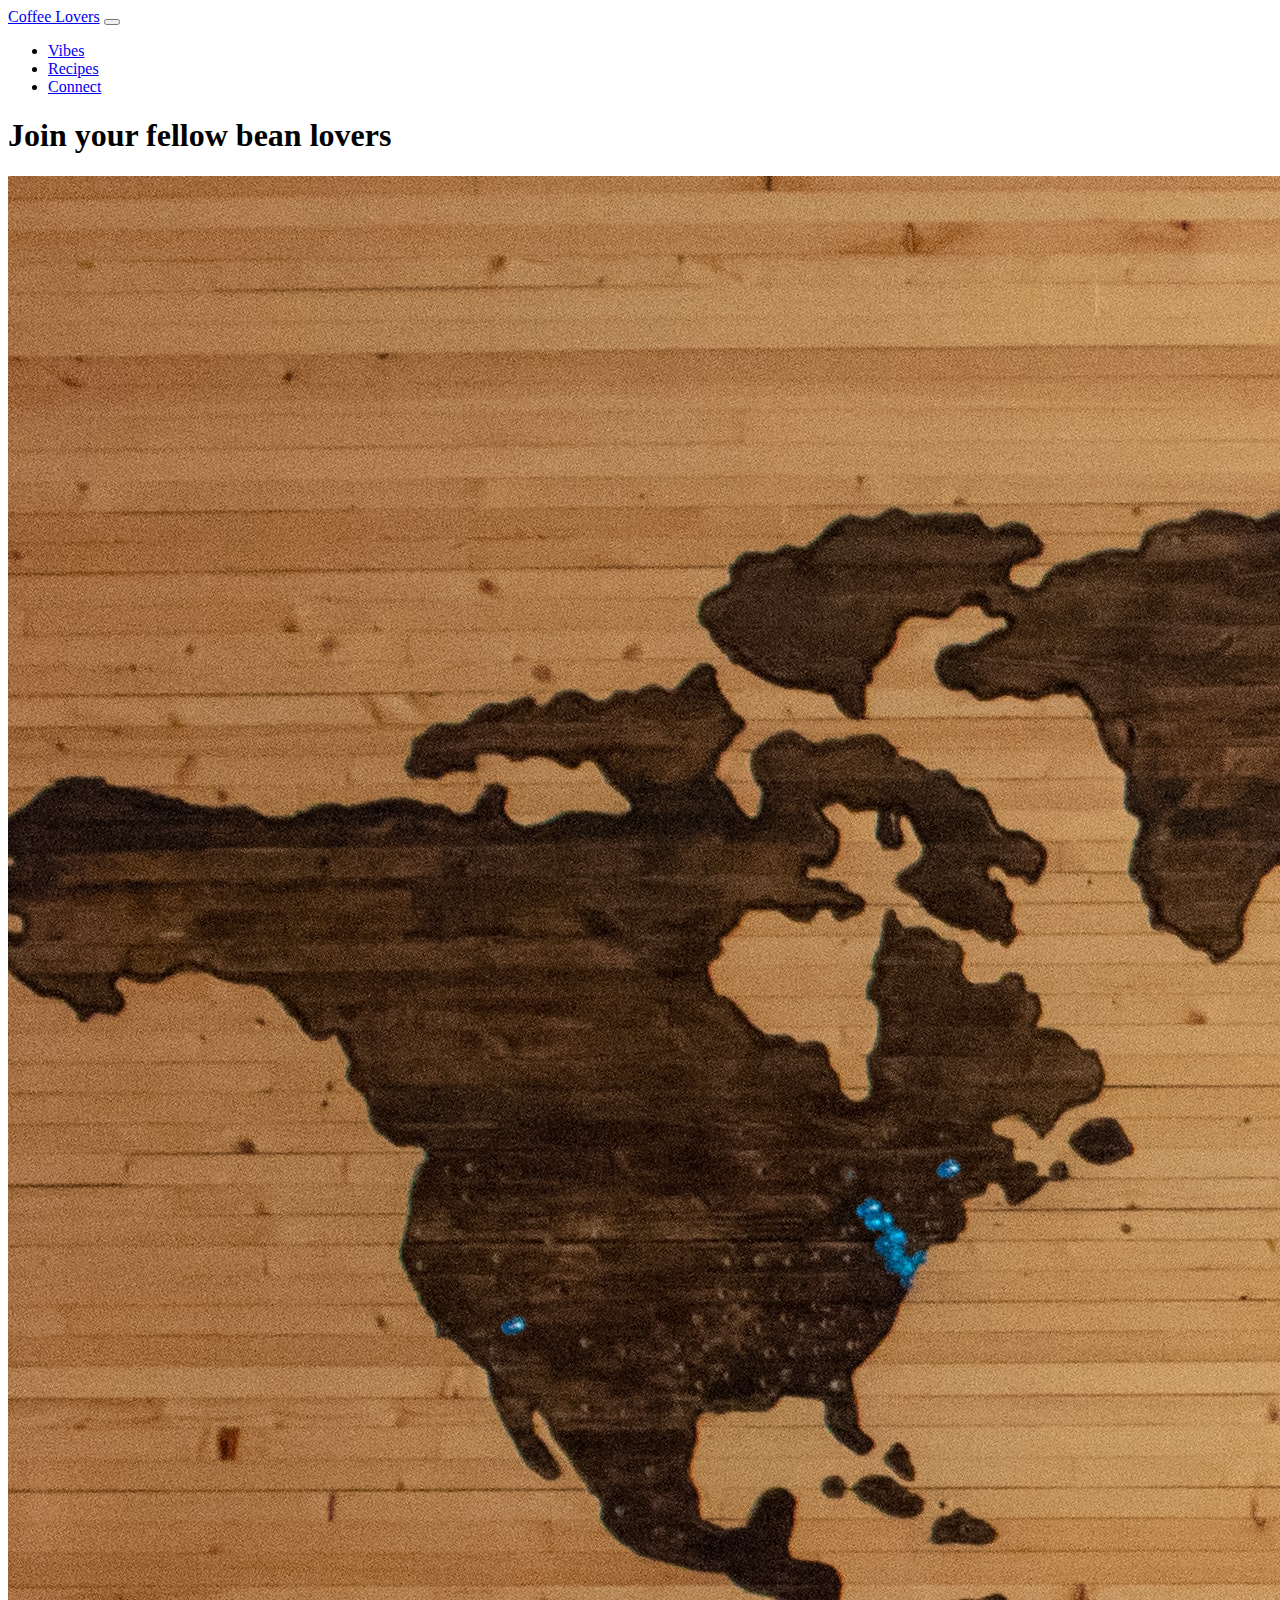
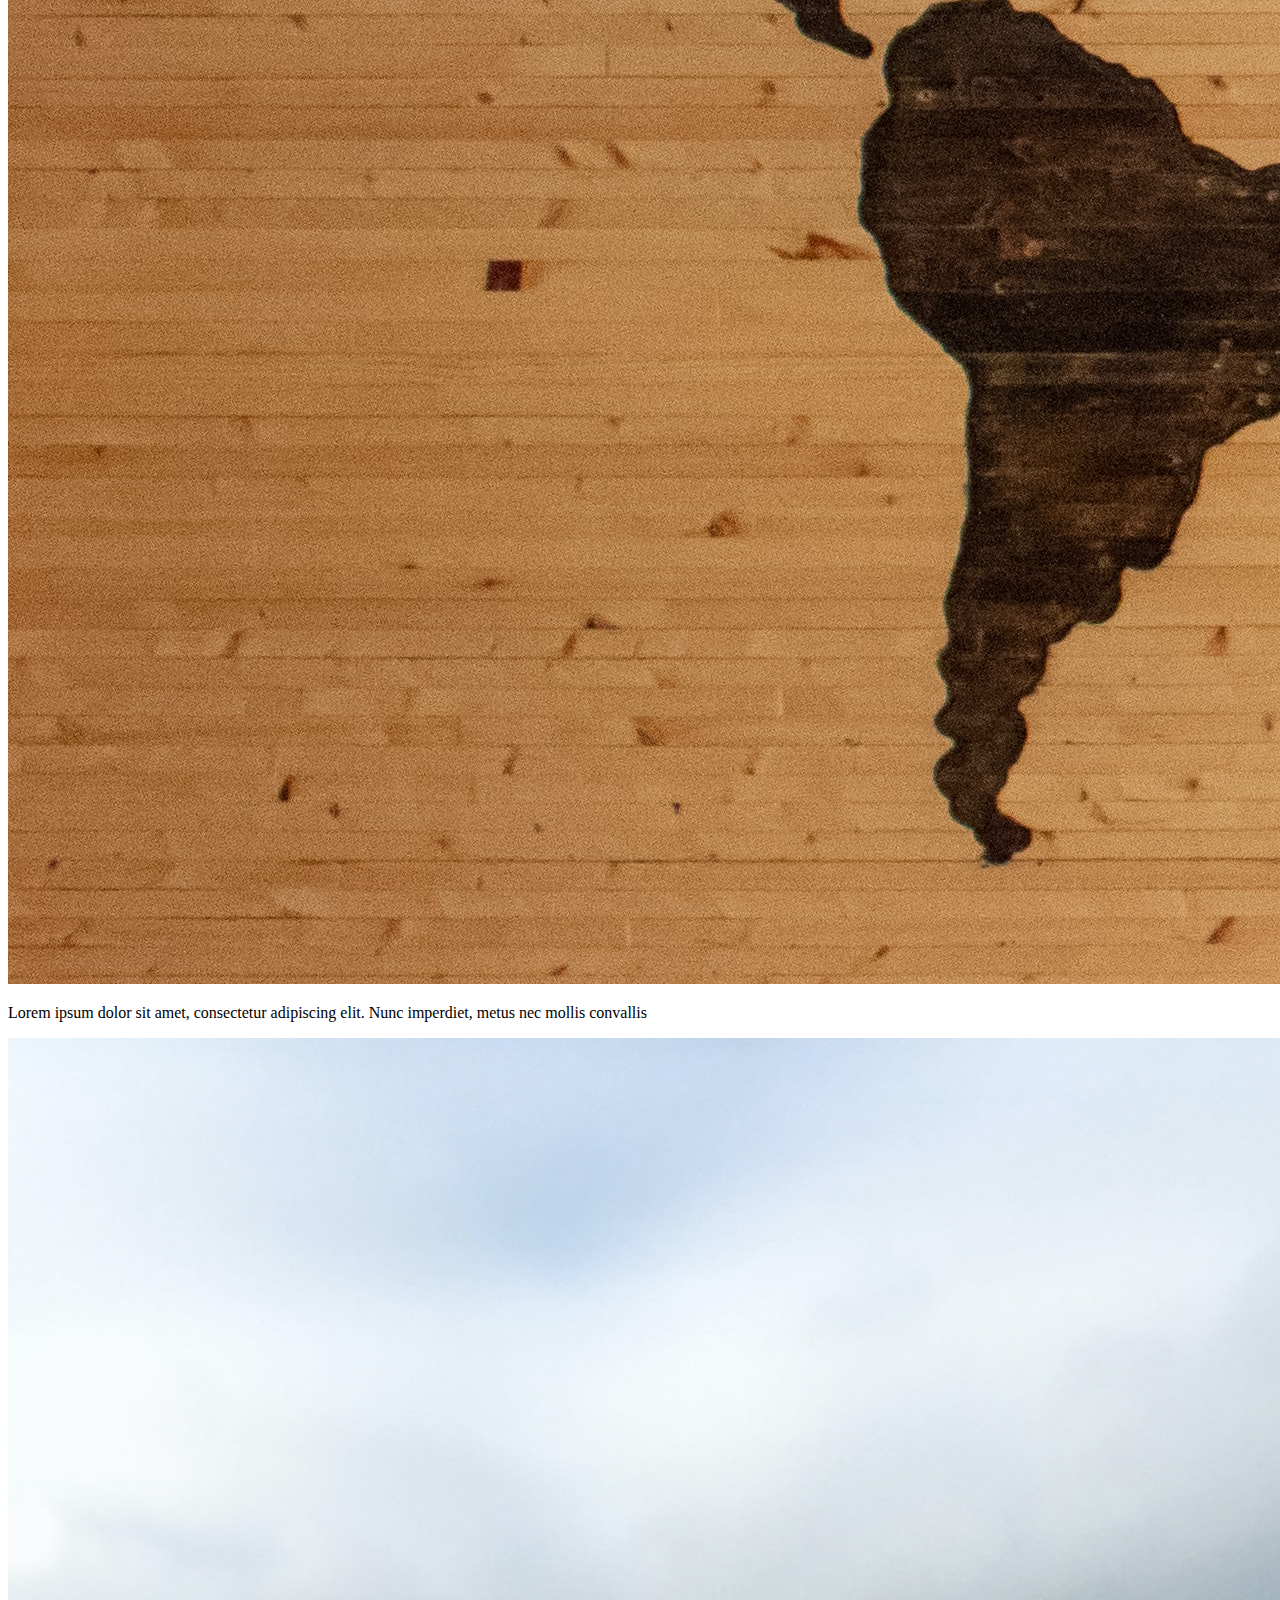
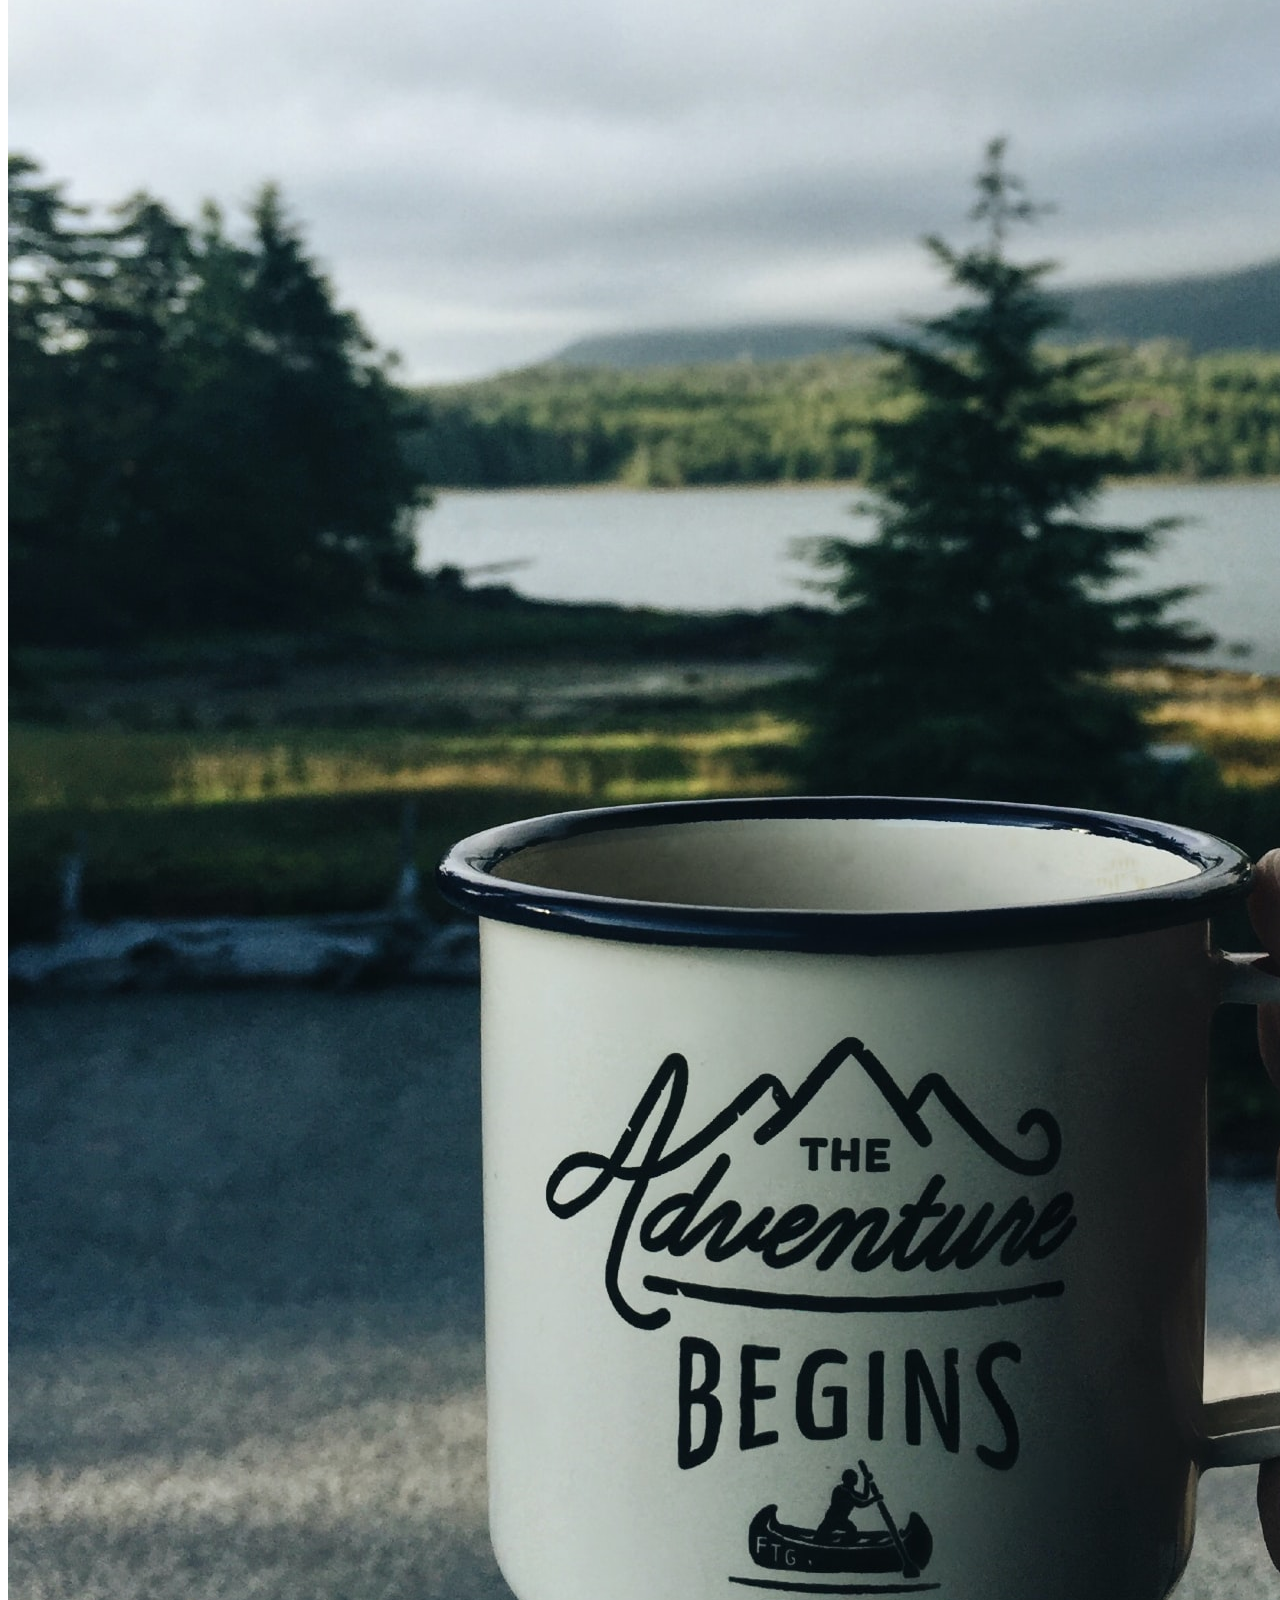
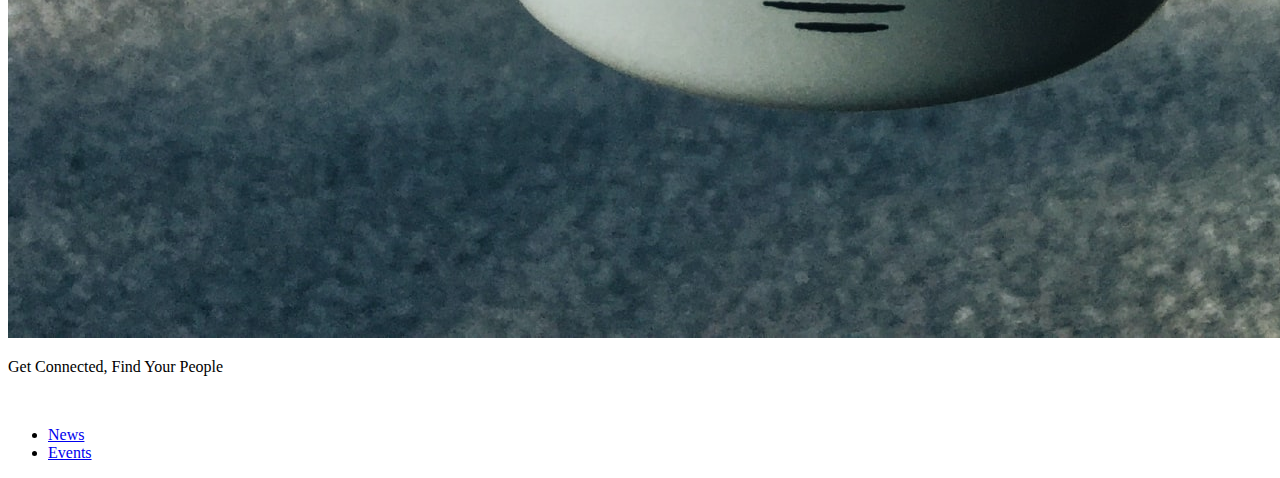
==== connect.html @ 0e3c5ec2 "started connect pg, set up nav pages" ====
<!DOCTYPE html>
<head>

    <!-- This is some metadata! It allows us to specify useful things such as keywords and your website's description -->
    <meta charset="UTF-8">
    <meta name="viewport" content="width=device-width, intitial-scale=1.0">
    <meta name="keywords" content="Coffee, Fans, Coffee Shop">
    <meta name="description" content="This is a site for all coffee fanatics!">
    <meta name="author" content="Ash - lil-p3tri3">
    
    <!-- This is your page's title! It's what is shown on Google and in the tab at the top of the screen -->
    <title>Coffee Lovers</title>
    
    <!-- CSS is how we style our website! We're including a Boostrap CSS file, as well as one you can edit -->
    <link href="https://cdn.jsdelivr.net/npm/bootstrap@5.0.2/dist/css/bootstrap.min.css" rel="stylesheet" integrity="sha384-EVSTQN3/azprG1Anm3QDgpJLIm9Nao0Yz1ztcQTwFspd3yD65VohhpuuCOmLASjC" crossorigin="anonymous">
    <link href="./assets/css/styles.css" rel="stylesheet"> <!-- You can edit this file and include your own styles -->

</head>

<!-- Anything you put in your body is visible on your website -->
<body>

    <!-- This is your navbar. It shows links at the top of the page. -->
    <nav class="navbar navbar-expand-lg navbar-light bg-light">
        <div class="container-fluid">
            <a class="navbar-brand" href="/">Coffee Lovers</a>
         
            <!-- This is some Bootstrap magic. It automatically minimizes your navbar on mobile-->
            <button class="navbar-toggler" type="button" data-bs-toggle="collapse" data-bs-target="#navbarSupportedContent" aria-controls="navbarSupportedContent" aria-expanded="false" aria-label="Toggle navigation">
            <span class="navbar-toggler-icon"></span>
            </button>
            <div class="collapse navbar-collapse" id="navbarSupportedContent">
            <ul class="navbar-nav me-auto mb-2 mb-lg-0">
                <li class="nav-item">
                    <a class="nav-link active" aria-current="page" href="/vibes.html">Vibes</a>
                </li>
                <li class="nav-item">
                    <a class="nav-link" href="/recipes.html">Recipes</a>
                </li>
                <li class="nav-item">
                    <a class="nav-link" href="/connect.html">Connect</a>
                </li>
            </ul>
            </div>
        </div>
    </nav>


    <!-- This is a container! It automatically pushes your content in from the sides! -->
    <div class="container">
        <h1>Join your fellow bean lovers</h1>

        <!-- This is an example 2 column layout! It's responsive too! -->
        <div class="row">
            <div class="col-12 col-lg-8">
                
                <!-- Here's an example carousell! It displays multiple images and you can include your own! -->
                <!-- Make sure the photos are the same dimensions to help the carousell behave well -->
                <div id="carouselExampleSlidesOnly" class="carousel slide" data-bs-ride="carousel">
                    <!-- ❕ You should swap these to be your own images -->
                    <div class="carousel-inner">
                      <div class="carousel-item active">
                        <img src="./assets/images/map.jpg" class="d-block w-100" alt="❕ Enter alt text here for accessibility">
                      </div>
                    </div>
                  </div>

                <!-- These are placeholder paragraphs -->
                <p>Lorem ipsum dolor sit amet, consectetur adipiscing elit. Nunc imperdiet, metus nec mollis convallis</p>
                
                </div>
            <div class="col-12 col-lg-4">

                 <!-- This is an example card. You can include one for you and your teammates -->
                <div class="card" style="width: 18rem;">
                    <img src="./assets/images/adventure.jpg" class="card-img-top" alt="...">
                    <div class="card-body">
                        <p class="card-text"> Get Connected, Find Your People </p>
                    </div>
                </div>   
                <br />
                <!-- You might want to include some links in your sidebar too -->
                <ul class="list-group">
                    <li class="list-group-item"><a href="https://dailycoffeenews.com/">News</li>
                    <li class="list-group-item"><a href="https://worldcoffeeevents.org/">Events</li>
                  </ul>
            </div> 
        </div>
    </div>

    <!-- This is Bootstrap's JavaScript! Including it is what makes our website's interactive stuff work! -->
    <script src="https://cdn.jsdelivr.net/npm/bootstrap@5.0.2/dist/js/bootstrap.bundle.min.js" integrity="sha384-MrcW6ZMFYlzcLA8Nl+NtUVF0sA7MsXsP1UyJoMp4YLEuNSfAP+JcXn/tWtIaxVXM" crossorigin="anonymous"></script>

    <!-- You might want to include your own scripts too. We've included an example file with one in here-->
    <script src="./assets/js/scripts.js"></script>
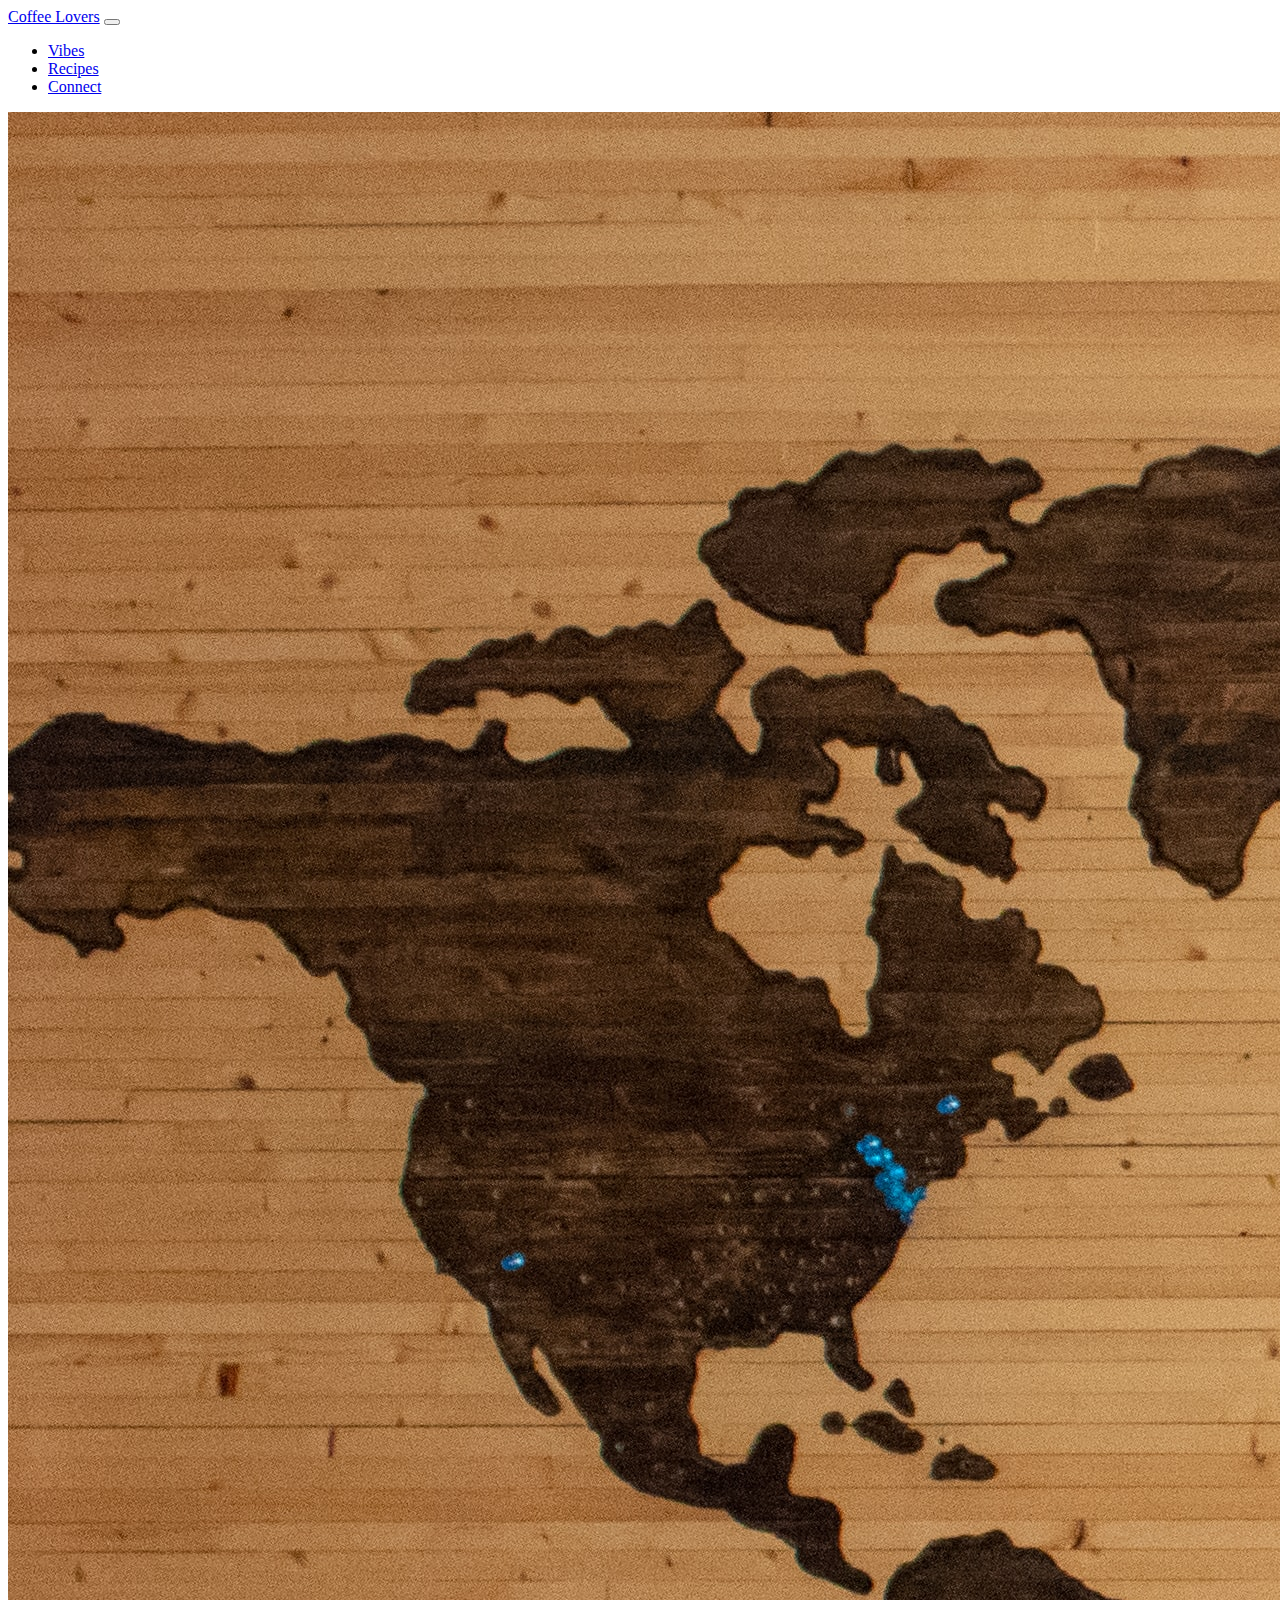
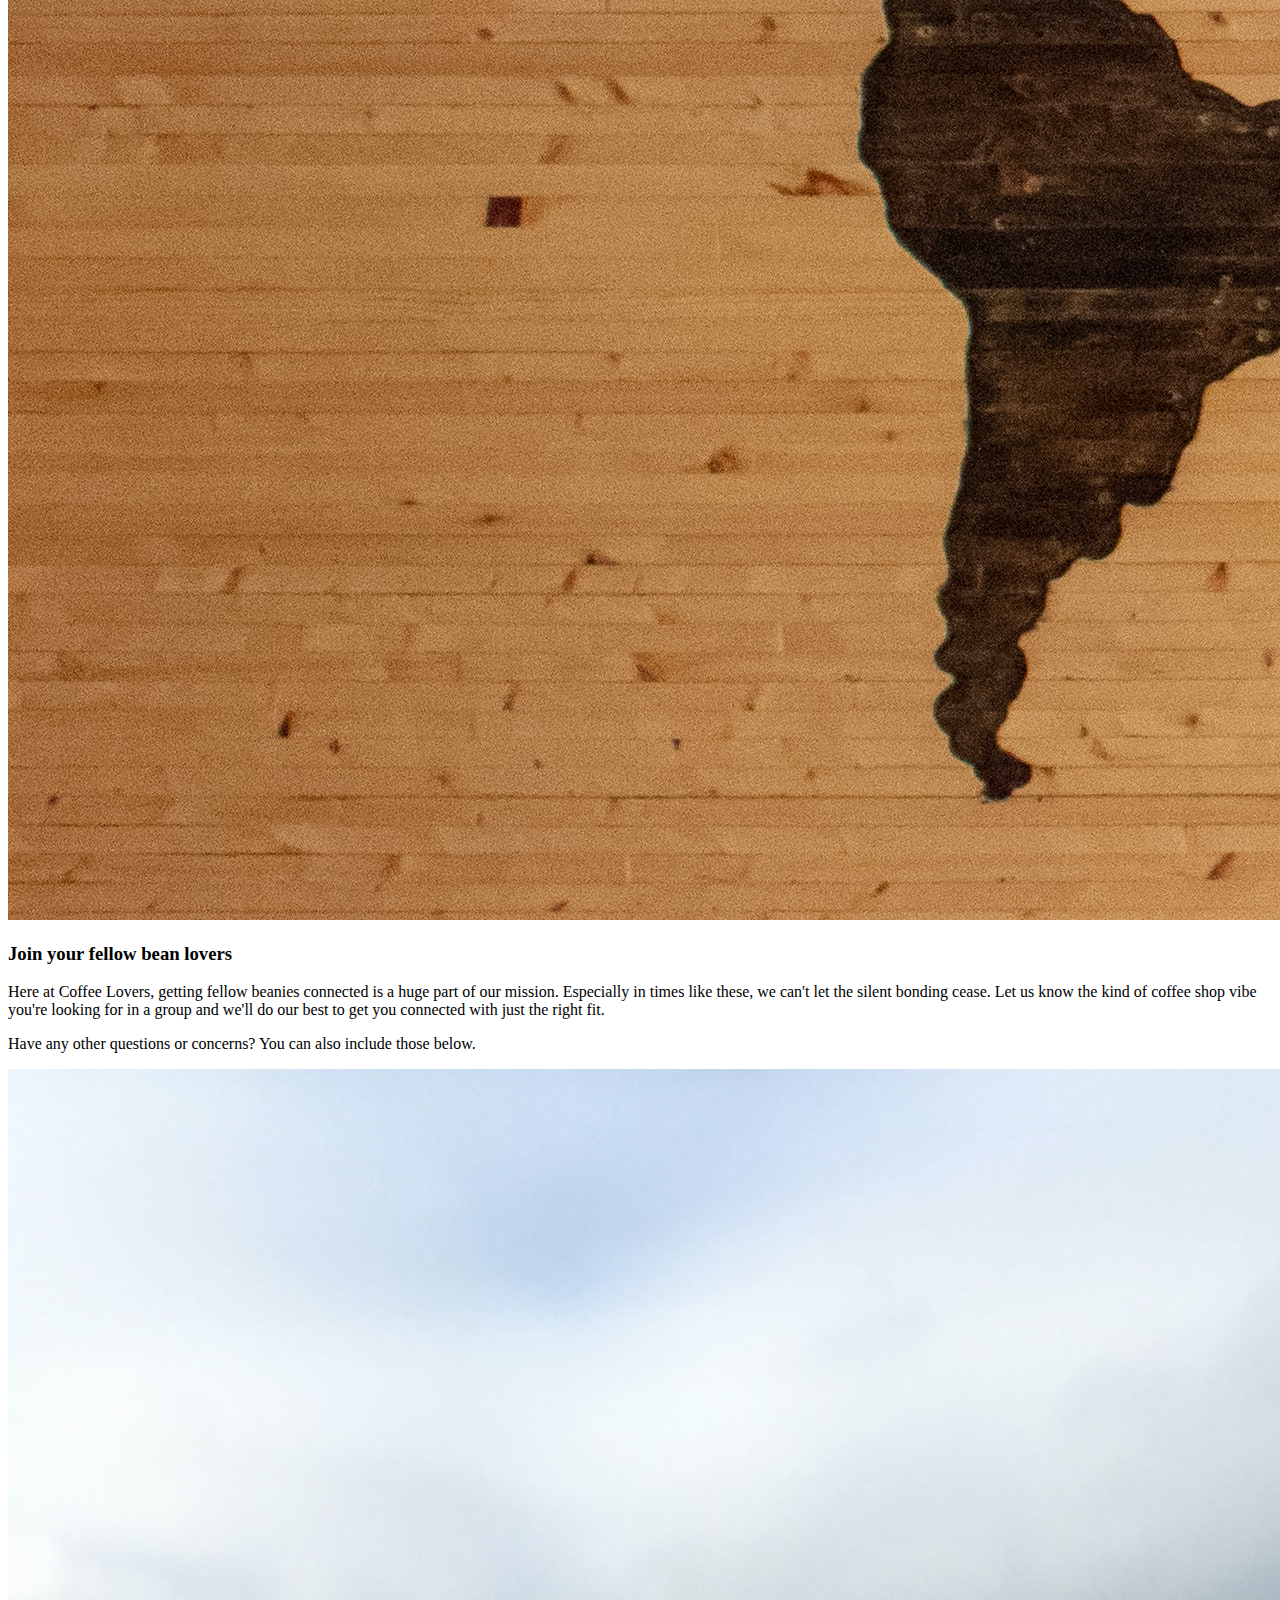
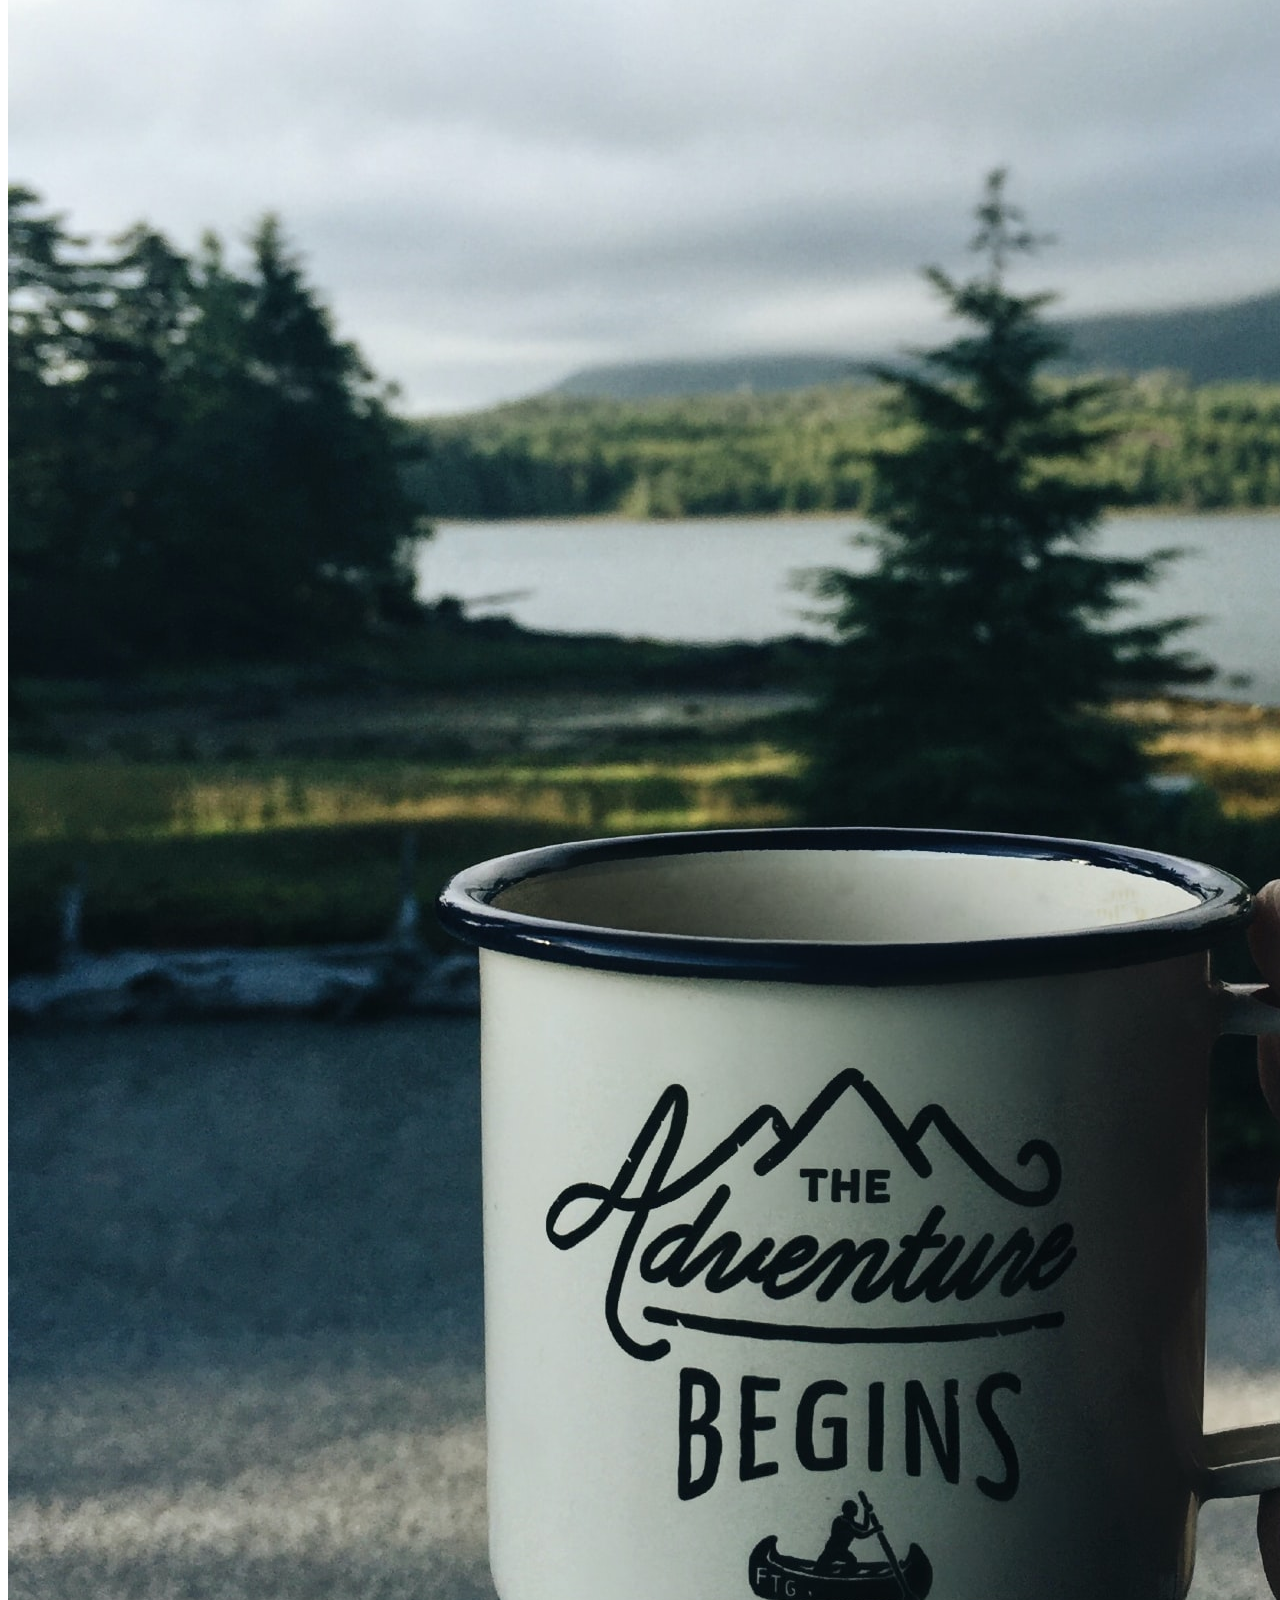
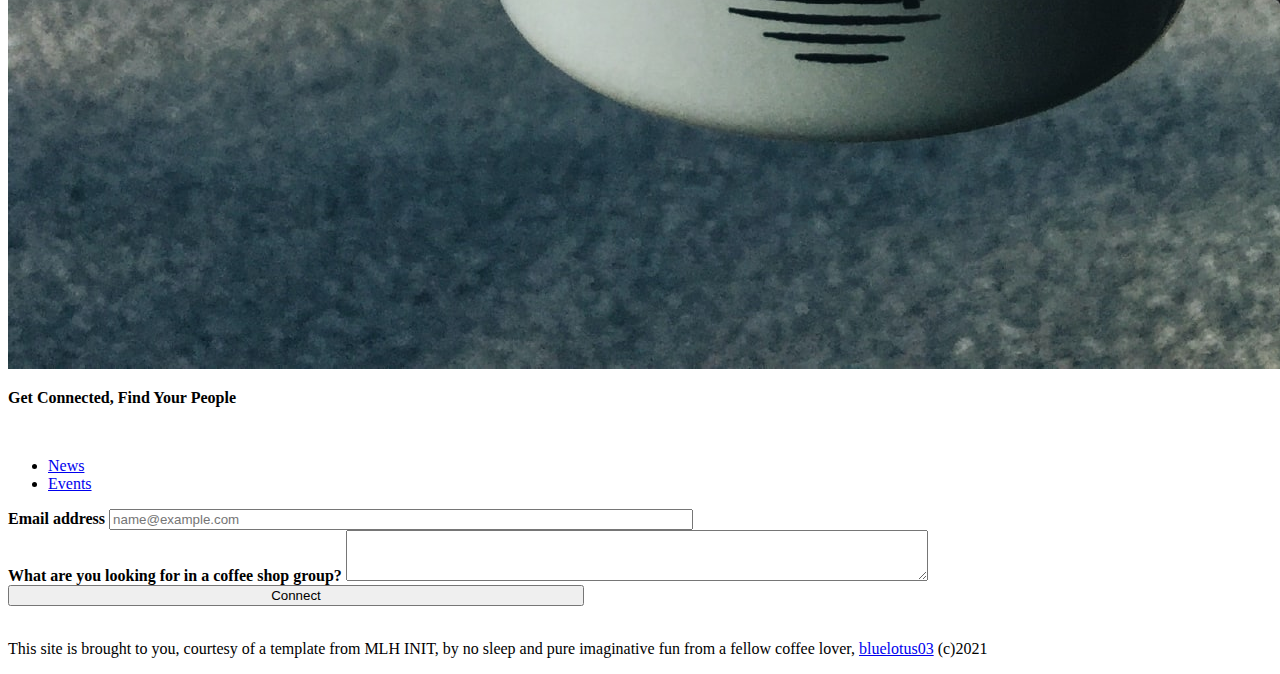
==== commit c3865fb1: "changed username to match new one on GH" ====
--- a/connect.html
+++ b/connect.html
@@ -32,13 +32,13 @@
             <div class="collapse navbar-collapse" id="navbarSupportedContent">
             <ul class="navbar-nav me-auto mb-2 mb-lg-0">
                 <li class="nav-item">
-                    <a class="nav-link active" aria-current="page" href="/vibes.html">Vibes</a>
+                    <a class="nav-link" aria-current="page" href="/vibes.html">Vibes</a>
                 </li>
                 <li class="nav-item">
                     <a class="nav-link" href="/recipes.html">Recipes</a>
                 </li>
                 <li class="nav-item">
-                    <a class="nav-link" href="/connect.html">Connect</a>
+                    <a class="nav-link active" href="/connect.html">Connect</a>
                 </li>
             </ul>
             </div>
@@ -48,7 +48,6 @@
 
     <!-- This is a container! It automatically pushes your content in from the sides! -->
     <div class="container">
-        <h1>Join your fellow bean lovers</h1>
 
         <!-- This is an example 2 column layout! It's responsive too! -->
         <div class="row">
@@ -66,7 +65,9 @@
                   </div>
 
                 <!-- These are placeholder paragraphs -->
-                <p>Lorem ipsum dolor sit amet, consectetur adipiscing elit. Nunc imperdiet, metus nec mollis convallis</p>
+                <h3>Join your fellow bean lovers</h3>
+                <p>Here at Coffee Lovers, getting fellow beanies connected is a huge part of our mission. Especially in times like these, we can't let the silent bonding cease. Let us know the kind of coffee shop vibe you're looking for in a group and we'll do our best to get you connected with just the right fit.</p>
+                <p>Have any other questions or concerns? You can also include those below. </p>
                 
                 </div>
             <div class="col-12 col-lg-4">
@@ -75,16 +76,29 @@
                 <div class="card" style="width: 18rem;">
                     <img src="./assets/images/adventure.jpg" class="card-img-top" alt="...">
                     <div class="card-body">
-                        <p class="card-text"> Get Connected, Find Your People </p>
+                        <p class="card-text"><strong>Get Connected, Find Your People</strong> </p>
                     </div>
                 </div>   
                 <br />
                 <!-- You might want to include some links in your sidebar too -->
-                <ul class="list-group">
-                    <li class="list-group-item"><a href="https://dailycoffeenews.com/">News</li>
-                    <li class="list-group-item"><a href="https://worldcoffeeevents.org/">Events</li>
+                <ul class="list-group" style="width: 18rem;">
+                    <li class="list-group-item"><a href="https://dailycoffeenews.com/">News</a></li>
+                    <li class="list-group-item"><a href="https://worldcoffeeevents.org/">Events</a></li>
                   </ul>
             </div> 
+        </div>
+        <div class="row bottom">
+            <div class="mb-3">
+            <label for="exampleFormControlInput1" class="form-label"><strong>Email address</strong></label>
+           <input type="email" class="form-control"  style="width: 36rem;" id="exampleFormControlInput1" placeholder="name@example.com">
+          </div>
+          <div class="mb-3">
+          <label for="exampleFormControlTextarea1" class="form-label"><strong>What are you looking for in a coffee shop group?</strong></label>
+         <textarea class="form-control"  style="width: 36rem;" id="exampleFormControlTextarea1"  rows="3"></textarea>
+         <br />
+          <a href="#"><button type="button" class="btn btn-success green" style="width: 36rem;">Connect</button></a>
+          </div>
+        
         </div>
     </div>
 
@@ -93,3 +107,9 @@
 
     <!-- You might want to include your own scripts too. We've included an example file with one in here-->
     <script src="./assets/js/scripts.js"></script>
+</body>
+<br />
+
+<footer>
+  <p>This site is brought to you, courtesy of a template from MLH INIT, by no sleep and pure imaginative fun from a fellow coffee lover, <a href="https://github.com/bluelotus03" target="_blank">bluelotus03</a> (c)2021</p> 
+</footer>